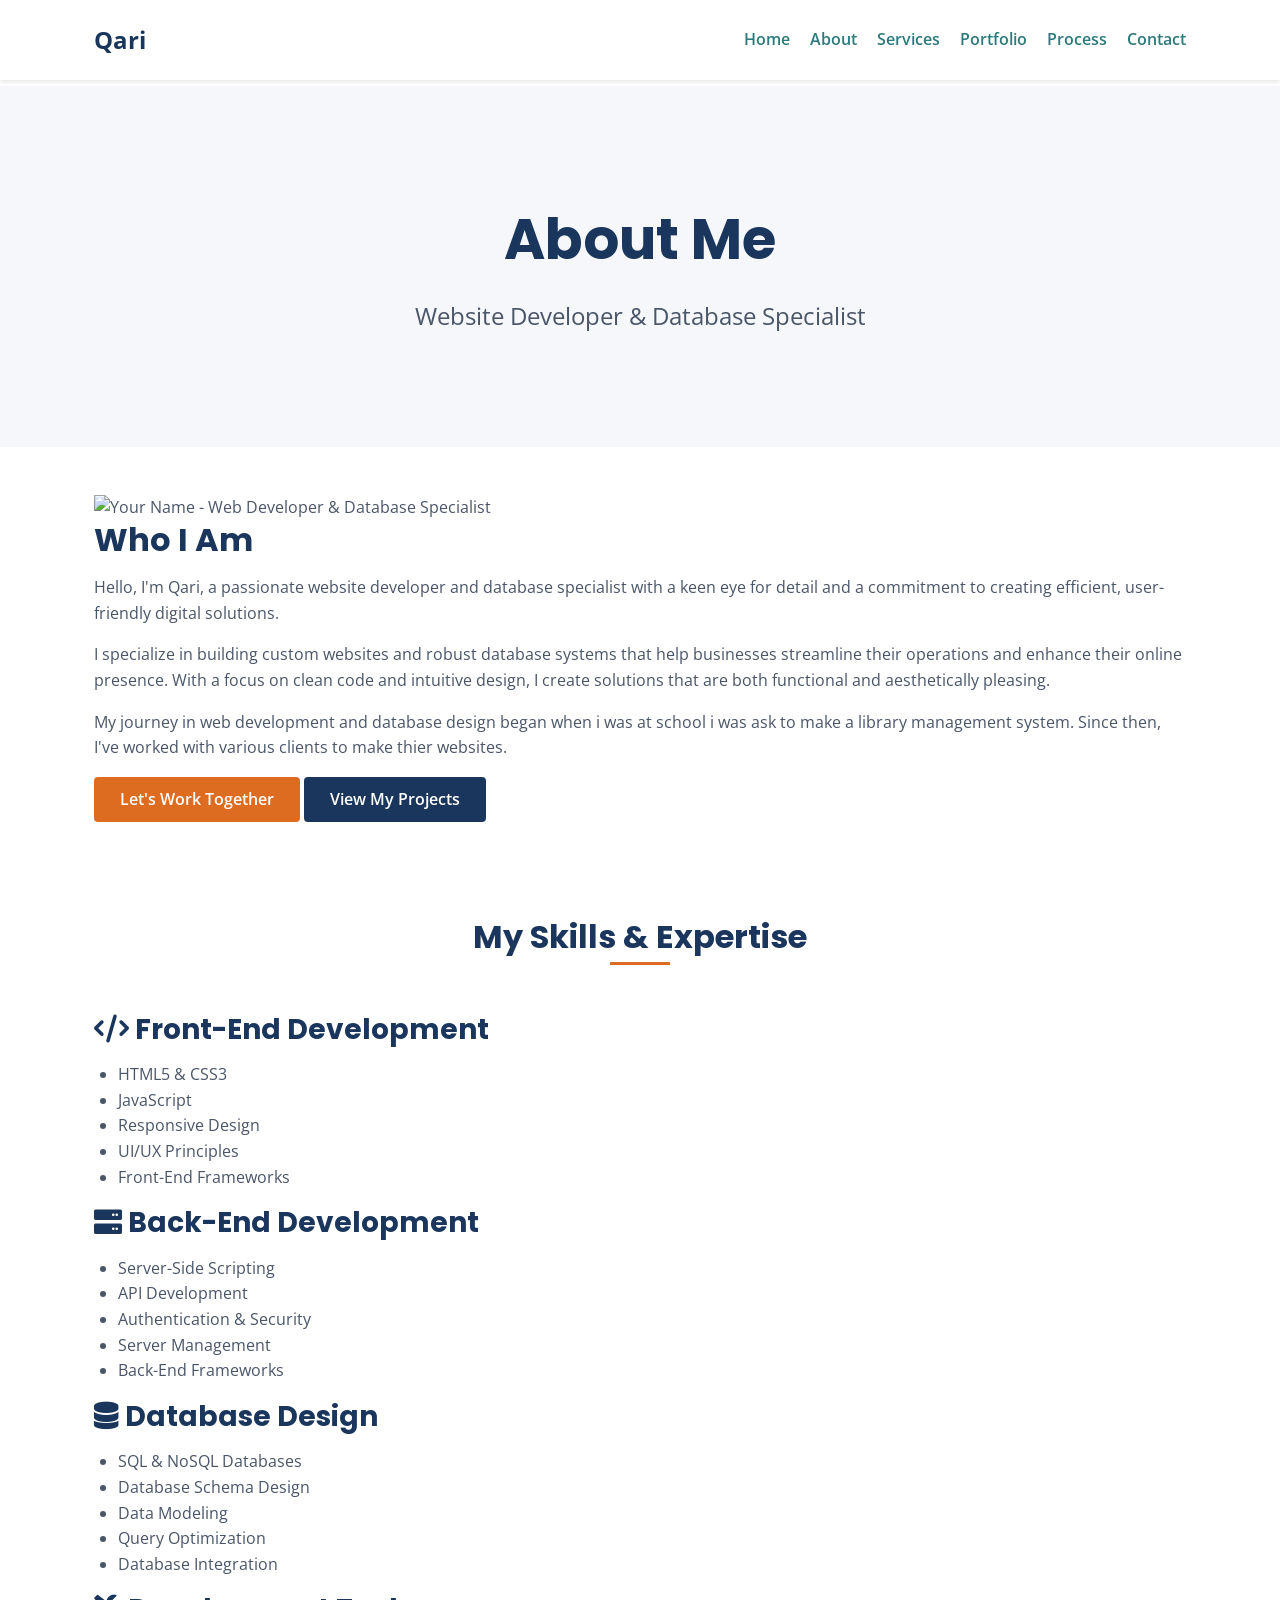
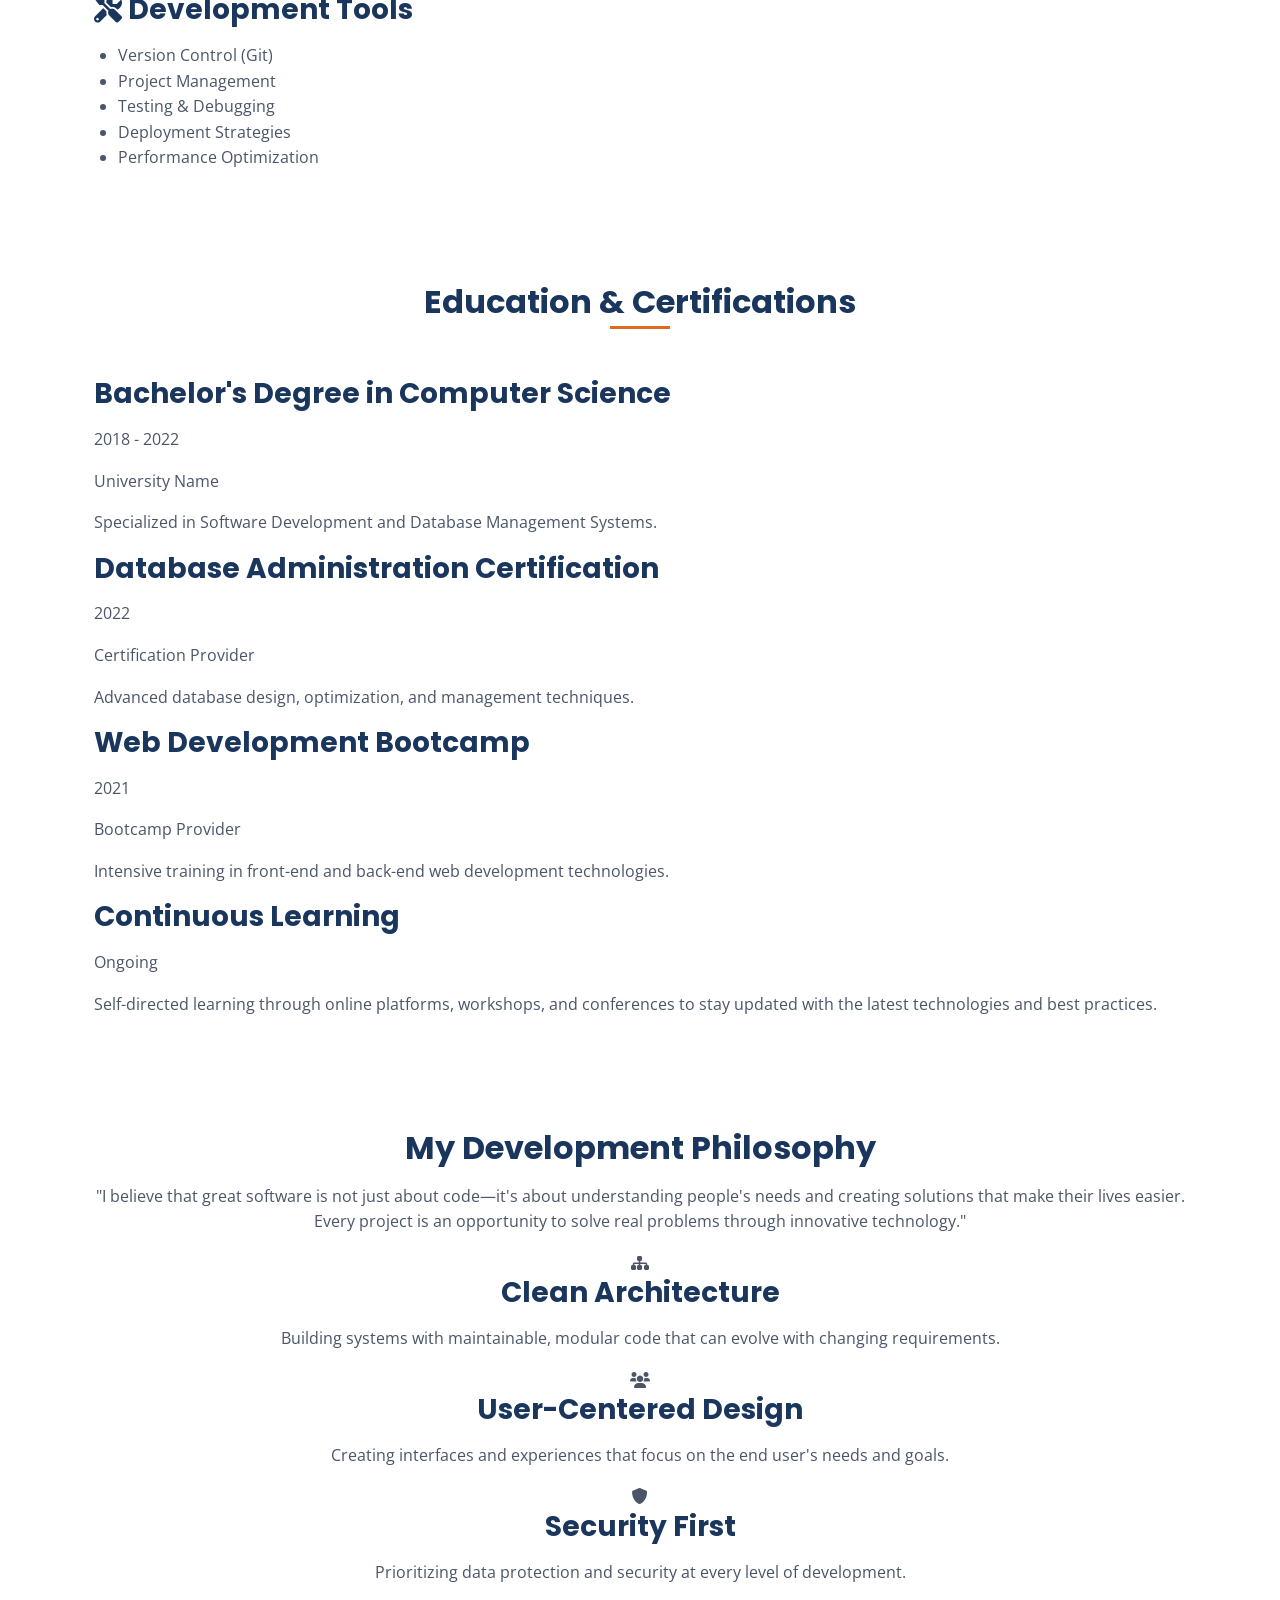
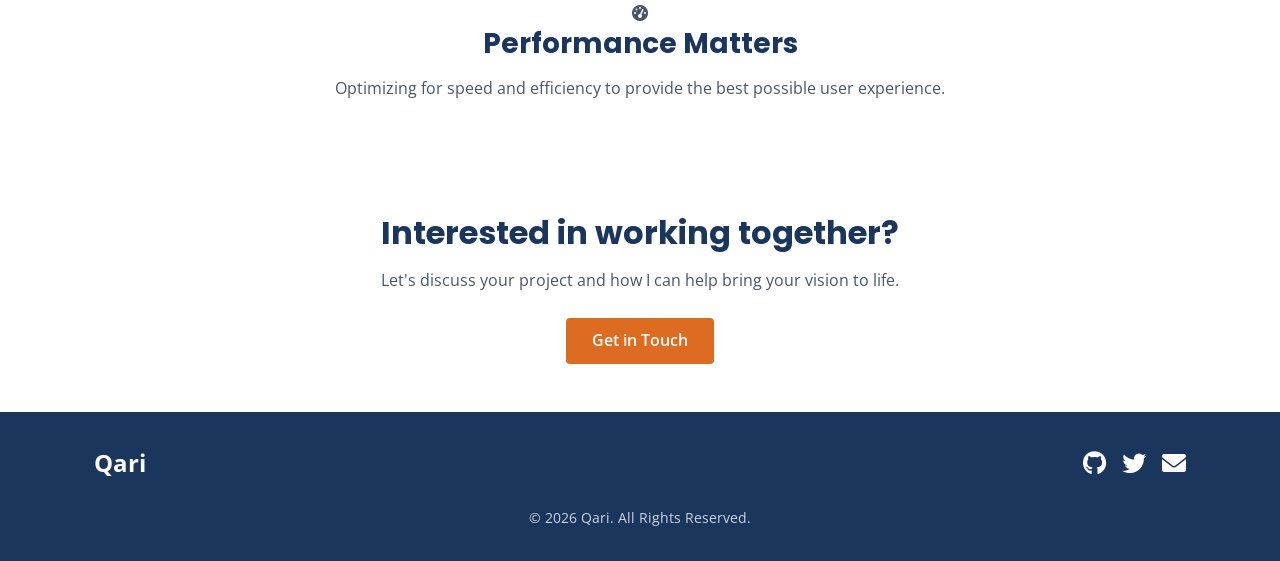
==== about.html @ e00370fa "Add portfolio website" ====
<!DOCTYPE html>
<html lang="en">
<head>
    <meta charset="UTF-8">
    <meta name="viewport" content="width=device-width, initial-scale=1.0">
    <meta name="description" content="Learn more about my experience in website development and database solutions.">
    <title>About Me - Website & Database Developer</title>
    <!-- Favicon -->
    <link rel="icon" type="image/png" href="assets/images/ui/favicon.png">
    <!-- Google Fonts -->
    <link rel="preconnect" href="https://fonts.googleapis.com">
    <link rel="preconnect" href="https://fonts.gstatic.com" crossorigin>
    <link href="https://fonts.googleapis.com/css2?family=Open+Sans:wght@400;600&family=Poppins:wght@400;600;700&family=Fira+Code&display=swap" rel="stylesheet">
    <!-- Font Awesome Icons -->
    <link rel="stylesheet" href="https://cdnjs.cloudflare.com/ajax/libs/font-awesome/6.0.0/css/all.min.css">
    <!-- Stylesheets -->
    <link rel="stylesheet" href="assets/css/main.css">
    <link rel="stylesheet" href="assets/css/responsive.css">
</head>
<body>
    <!-- Header -->
    <header class="header">
        <div class="container header-content">
            <div class="logo">
                <a href="index.html">Qari</a>
            </div>
            <nav class="nav-desktop">
                <a href="index.html" class="nav-link">Home</a>
                <a href="about.html" class="nav-link">About</a>
                <a href="services.html" class="nav-link">Services</a>
                <a href="portfolio.html" class="nav-link">Portfolio</a>
                <a href="process.html" class="nav-link">Process</a>
                <a href="contact.html" class="nav-link">Contact</a>
            </nav>
            <div class="hamburger-menu">
                <span></span>
                <span></span>
                <span></span>
            </div>
        </div>
    </header>

    <!-- Mobile Navigation -->
    <div class="mobile-nav">
        <div class="mobile-nav-links">
            <a href="index.html" class="mobile-nav-link">Home</a>
            <a href="about.html" class="mobile-nav-link">About</a>
            <a href="services.html" class="mobile-nav-link">Services</a>
            <a href="portfolio.html" class="mobile-nav-link">Portfolio</a>
            <a href="process.html" class="mobile-nav-link">Process</a>
            <a href="contact.html" class="mobile-nav-link">Contact</a>
        </div>
    </div>

    <!-- Page Header -->
    <section class="hero">
        <div class="container">
            <div class="hero-content">
                <h1 class="hero-title animate-on-scroll">About Me</h1>
                <p class="hero-subtitle animate-on-scroll delay-1">Website Developer & Database Specialist</p>
            </div>
        </div>
    </section>

    <!-- About Section -->
    <section class="section about">
        <div class="container">
            <div class="about-grid">
                <div class="about-image animate-on-scroll">
                    <img src="assets/images/ui/profile.jpg" alt="Your Name - Web Developer & Database Specialist" class="profile-img">
                </div>
                <div class="about-content animate-on-scroll delay-1">
                    <h2>Who I Am</h2>
                    <p>Hello, I'm Qari, a passionate website developer and database specialist with a keen eye for detail and a commitment to creating efficient, user-friendly digital solutions.</p>
                    <p>I specialize in building custom websites and robust database systems that help businesses streamline their operations and enhance their online presence. With a focus on clean code and intuitive design, I create solutions that are both functional and aesthetically pleasing.</p>
                    <p>My journey in web development and database design began when i was at school i was ask to make a library management system. Since then, I've worked with various clients to make thier websites.</p>
                    <div class="about-cta">
                        <a href="contact.html" class="btn btn-accent">Let's Work Together</a>
                        <a href="portfolio.html" class="btn">View My Projects</a>
                    </div>
                </div>
            </div>
        </div>
    </section>

    <!-- Skills Section -->
    <section class="section skills">
        <div class="container">
            <div class="section-title">
                <h2>My Skills & Expertise</h2>
            </div>
            <div class="skills-grid">
                <div class="skill-category animate-on-scroll">
                    <h3><i class="fas fa-code"></i> Front-End Development</h3>
                    <ul class="skill-list">
                        <li><span class="skill-name">HTML5 & CSS3</span></li>
                        <li><span class="skill-name">JavaScript</span></li>
                        <li><span class="skill-name">Responsive Design</span></li>
                        <li><span class="skill-name">UI/UX Principles</span></li>
                        <li><span class="skill-name">Front-End Frameworks</span></li>
                    </ul>
                </div>
                <div class="skill-category animate-on-scroll delay-1">
                    <h3><i class="fas fa-server"></i> Back-End Development</h3>
                    <ul class="skill-list">
                        <li><span class="skill-name">Server-Side Scripting</span></li>
                        <li><span class="skill-name">API Development</span></li>
                        <li><span class="skill-name">Authentication & Security</span></li>
                        <li><span class="skill-name">Server Management</span></li>
                        <li><span class="skill-name">Back-End Frameworks</span></li>
                    </ul>
                </div>
                <div class="skill-category animate-on-scroll delay-2">
                    <h3><i class="fas fa-database"></i> Database Design</h3>
                    <ul class="skill-list">
                        <li><span class="skill-name">SQL & NoSQL Databases</span></li>
                        <li><span class="skill-name">Database Schema Design</span></li>
                        <li><span class="skill-name">Data Modeling</span></li>
                        <li><span class="skill-name">Query Optimization</span></li>
                        <li><span class="skill-name">Database Integration</span></li>
                    </ul>
                </div>
                <div class="skill-category animate-on-scroll delay-3">
                    <h3><i class="fas fa-tools"></i> Development Tools</h3>
                    <ul class="skill-list">
                        <li><span class="skill-name">Version Control (Git)</span></li>
                        <li><span class="skill-name">Project Management</span></li>
                        <li><span class="skill-name">Testing & Debugging</span></li>
                        <li><span class="skill-name">Deployment Strategies</span></li>
                        <li><span class="skill-name">Performance Optimization</span></li>
                    </ul>
                </div>
            </div>
        </div>
    </section>

    <!-- Education & Certifications -->
    <section class="section education">
        <div class="container">
            <div class="section-title">
                <h2>Education & Certifications</h2>
            </div>
            <div class="timeline">
                <div class="timeline-item animate-on-scroll">
                    <div class="timeline-marker"></div>
                    <div class="timeline-content">
                        <h3>Bachelor's Degree in Computer Science</h3>
                        <p class="timeline-date">2018 - 2022</p>
                        <p>University Name</p>
                        <p>Specialized in Software Development and Database Management Systems.</p>
                    </div>
                </div>
                <div class="timeline-item animate-on-scroll delay-1">
                    <div class="timeline-marker"></div>
                    <div class="timeline-content">
                        <h3>Database Administration Certification</h3>
                        <p class="timeline-date">2022</p>
                        <p>Certification Provider</p>
                        <p>Advanced database design, optimization, and management techniques.</p>
                    </div>
                </div>
                <div class="timeline-item animate-on-scroll delay-2">
                    <div class="timeline-marker"></div>
                    <div class="timeline-content">
                        <h3>Web Development Bootcamp</h3>
                        <p class="timeline-date">2021</p>
                        <p>Bootcamp Provider</p>
                        <p>Intensive training in front-end and back-end web development technologies.</p>
                    </div>
                </div>
                <div class="timeline-item animate-on-scroll delay-3">
                    <div class="timeline-marker"></div>
                    <div class="timeline-content">
                        <h3>Continuous Learning</h3>
                        <p class="timeline-date">Ongoing</p>
                        <p>Self-directed learning through online platforms, workshops, and conferences to stay updated with the latest technologies and best practices.</p>
                    </div>
                </div>
            </div>
        </div>
    </section>

    <!-- Personal Philosophy -->
    <section class="section philosophy">
        <div class="container">
            <div class="philosophy-content text-center animate-on-scroll">
                <h2>My Development Philosophy</h2>
                <blockquote class="philosophy-quote">
                    <p>"I believe that great software is not just about code—it's about understanding people's needs and creating solutions that make their lives easier. Every project is an opportunity to solve real problems through innovative technology."</p>
                </blockquote>
                <div class="philosophy-principles">
                    <div class="principle animate-on-scroll">
                        <i class="fas fa-sitemap"></i>
                        <h3>Clean Architecture</h3>
                        <p>Building systems with maintainable, modular code that can evolve with changing requirements.</p>
                    </div>
                    <div class="principle animate-on-scroll delay-1">
                        <i class="fas fa-users"></i>
                        <h3>User-Centered Design</h3>
                        <p>Creating interfaces and experiences that focus on the end user's needs and goals.</p>
                    </div>
                    <div class="principle animate-on-scroll delay-2">
                        <i class="fas fa-shield-alt"></i>
                        <h3>Security First</h3>
                        <p>Prioritizing data protection and security at every level of development.</p>
                    </div>
                    <div class="principle animate-on-scroll delay-3">
                        <i class="fas fa-tachometer-alt"></i>
                        <h3>Performance Matters</h3>
                        <p>Optimizing for speed and efficiency to provide the best possible user experience.</p>
                    </div>
                </div>
            </div>
        </div>
    </section>

    <!-- Call to Action -->
    <section id="cta" class="section cta">
        <div class="container">
            <div class="cta-content text-center animate-on-scroll">
                <h2>Interested in working together?</h2>
                <p class="mb-4">Let's discuss your project and how I can help bring your vision to life.</p>
                <a href="contact.html" class="btn btn-accent">Get in Touch</a>
            </div>
        </div>
    </section>

    <!-- Footer -->
    <footer class="footer">
        <div class="container">
            <div class="footer-content">
                <div class="footer-logo">Qari</div>
                <div class="social-links">
                    <a href="#" class="social-link" aria-label="GitHub"><i class="fab fa-github"></i></a>
                    <a href="#" class="social-link" aria-label="Twitter"><i class="fab fa-twitter"></i></a>
                    <a href="#" class="social-link" aria-label="Email"><i class="fas fa-envelope"></i></a>
                </div>
            </div>
            <div class="copyright">
                &copy; <span id="current-year">2025</span> Qari. All Rights Reserved.
            </div>
        </div>
    </footer>

    <!-- JavaScript -->
    <script src="assets/js/main.js"></script>
    <script>
        // Set current year in footer
        document.getElementById('current-year').textContent = new Date().getFullYear();
    </script>
</body>
</html>
---- assets/css/main.css ----
/* 
   Portfolio Website - Main Stylesheet 
   Author: Your Name
   Date: 2025
*/

/* CSS Variables for consistent theming */
:root {
  /* Color Scheme */
  --primary-color: #1A365D;     /* Deep Blue */
  --secondary-color: #2C7A7B;   /* Teal */
  --accent-color: #DD6B20;      /* Amber */
  --light-gray: #F5F7FA;
  --medium-gray: #CBD5E0;
  --dark-gray: #4A5568;
  --white: #FFFFFF;
  --black: #000000;
  
  /* Typography */
  --heading-font: 'Poppins', sans-serif;
  --body-font: 'Open Sans', sans-serif;
  --code-font: 'Fira Code', monospace;
  
  /* Spacing */
  --spacing-xs: 0.25rem;
  --spacing-sm: 0.5rem;
  --spacing-md: 1rem;
  --spacing-lg: 1.5rem;
  --spacing-xl: 2rem;
  --spacing-xxl: 3rem;
  
  /* Other */
  --border-radius: 4px;
  --transition-speed: 0.3s;
}

/* Reset and Base Styles */
* {
  margin: 0;
  padding: 0;
  box-sizing: border-box;
}

html {
  scroll-behavior: smooth;
}

body {
  font-family: var(--body-font);
  line-height: 1.6;
  color: var(--dark-gray);
  background-color: var(--white);
}

h1, h2, h3, h4, h5, h6 {
  font-family: var(--heading-font);
  font-weight: 700;
  line-height: 1.2;
  color: var(--primary-color);
  margin-bottom: var(--spacing-md);
}

h1 {
  font-size: 2.5rem;
}

h2 {
  font-size: 2rem;
}

h3 {
  font-size: 1.75rem;
}

h4 {
  font-size: 1.5rem;
}

h5 {
  font-size: 1.25rem;
}

h6 {
  font-size: 1rem;
}

p {
  margin-bottom: var(--spacing-md);
}

a {
  color: var(--secondary-color);
  text-decoration: none;
  transition: color var(--transition-speed) ease;
}

a:hover {
  color: var(--accent-color);
}

img {
  max-width: 100%;
  height: auto;
}

ul, ol {
  margin-left: var(--spacing-lg);
  margin-bottom: var(--spacing-md);
}

/* Container */
.container {
  width: 100%;
  max-width: 1200px;
  margin: 0 auto;
  padding: 0 var(--spacing-lg);
}

/* Header */
.header {
  background-color: var(--white);
  box-shadow: 0 2px 4px rgba(0, 0, 0, 0.1);
  position: fixed;
  top: 0;
  left: 0;
  width: 100%;
  z-index: 1000;
}

.header-content {
  display: flex;
  justify-content: space-between;
  align-items: center;
  height: 80px;
}

.logo {
  font-size: 1.5rem;
  font-weight: 700;
  color: var(--primary-color);
}

.logo a {
  color: var(--primary-color);
  text-decoration: none;
}

/* Navigation */
.nav-link {
  margin-left: var(--spacing-md);
  font-weight: 600;
  font-size: 1rem;
}

.hamburger-menu {
  display: none;
}

/* Hero Section */
.hero {
  padding: 120px 0 80px;
  background-color: var(--light-gray);
  text-align: center;
}

.hero-content {
  max-width: 800px;
  margin: 0 auto;
}

.hero-title {
  font-size: 3rem;
  margin-bottom: var(--spacing-lg);
  color: var(--primary-color);
}

.hero-subtitle {
  font-size: 1.5rem;
  margin-bottom: var(--spacing-xl);
  color: var(--dark-gray);
}

/* Buttons */
.btn {
  display: inline-block;
  padding: var(--spacing-sm) var(--spacing-lg);
  background-color: var(--primary-color);
  color: var(--white);
  font-weight: 600;
  border-radius: var(--border-radius);
  border: 2px solid var(--primary-color);
  transition: all var(--transition-speed) ease;
  cursor: pointer;
}

.btn:hover {
  background-color: transparent;
  color: var(--primary-color);
}

.btn-secondary {
  background-color: var(--secondary-color);
  border: 2px solid var(--secondary-color);
  color: var(--white);
}

.btn-secondary:hover {
  background-color: transparent;
  color: var(--secondary-color);
}

.btn-accent {
  background-color: var(--accent-color);
  border: 2px solid var(--accent-color);
  color: var(--white);
}

.btn-accent:hover {
  background-color: transparent;
  color: var(--accent-color);
}

/* Sections */
.section {
  padding: var(--spacing-xxl) 0;
}

.section-title {
  text-align: center;
  margin-bottom: var(--spacing-xl);
}

.section-title h2 {
  display: inline-block;
  position: relative;
  padding-bottom: var(--spacing-sm);
}

.section-title h2::after {
  content: '';
  position: absolute;
  height: 3px;
  width: 60px;
  background-color: var(--accent-color);
  bottom: 0;
  left: 50%;
  transform: translateX(-50%);
}

/* Services */
.services {
  background-color: var(--white);
}

.services-grid {
  display: grid;
  grid-template-columns: repeat(auto-fit, minmax(300px, 1fr));
  gap: var(--spacing-lg);
}

.service-card {
  background-color: var(--light-gray);
  border-radius: var(--border-radius);
  padding: var(--spacing-xl);
  transition: transform var(--transition-speed) ease;
}

.service-card:hover {
  transform: translateY(-5px);
  box-shadow: 0 10px 20px rgba(0, 0, 0, 0.1);
}

.service-icon {
  font-size: 2.5rem;
  color: var(--secondary-color);
  margin-bottom: var(--spacing-md);
}

.service-title {
  margin-bottom: var(--spacing-sm);
}

/* Portfolio */
.portfolio {
  background-color: var(--light-gray);
}

.portfolio-grid {
  display: grid;
  grid-template-columns: repeat(auto-fit, minmax(300px, 1fr));
  gap: var(--spacing-lg);
}

.portfolio-item {
  background-color: var(--white);
  border-radius: var(--border-radius);
  overflow: hidden;
  box-shadow: 0 5px 15px rgba(0, 0, 0, 0.1);
}

.portfolio-img {
  height: 200px;
  width: 100%;
  object-fit: cover;
}

.portfolio-content {
  padding: var(--spacing-lg);
}

.portfolio-title {
  margin-bottom: var(--spacing-sm);
}

.portfolio-tags {
  display: flex;
  flex-wrap: wrap;
  margin-bottom: var(--spacing-sm);
}

.portfolio-tag {
  background-color: var(--medium-gray);
  color: var(--dark-gray);
  font-size: 0.8rem;
  padding: 2px 8px;
  border-radius: 20px;
  margin-right: 5px;
  margin-bottom: 5px;
}

/* Process */
.process {
  background-color: var(--white);
}

.process-steps {
  display: flex;
  flex-wrap: wrap;
  justify-content: center;
}

.process-step {
  display: flex;
  flex-direction: column;
  align-items: center;
  text-align: center;
  width: 200px;
  margin: 0 var(--spacing-md) var(--spacing-xl);
}

.step-number {
  background-color: var(--secondary-color);
  color: var(--white);
  width: 60px;
  height: 60px;
  border-radius: 50%;
  display: flex;
  justify-content: center;
  align-items: center;
  font-size: 1.5rem;
  font-weight: 700;
  margin-bottom: var(--spacing-md);
}

.step-title {
  margin-bottom: var(--spacing-sm);
}

/* Contact */
.contact {
  background-color: var(--light-gray);
}

.contact-grid {
  display: grid;
  grid-template-columns: 1fr 1fr;
  gap: var(--spacing-xl);
}

.contact-info {
  display: flex;
  flex-direction: column;
}

.contact-item {
  margin-bottom: var(--spacing-lg);
  display: flex;
  align-items: flex-start;
}

.contact-icon {
  font-size: 1.5rem;
  color: var(--secondary-color);
  margin-right: var(--spacing-md);
}

.form-group {
  margin-bottom: var(--spacing-md);
}

.form-control {
  width: 100%;
  padding: var(--spacing-sm);
  border: 1px solid var(--medium-gray);
  border-radius: var(--border-radius);
  font-family: var(--body-font);
  font-size: 1rem;
}

textarea.form-control {
  min-height: 150px;
  resize: vertical;
}

/* Footer */
.footer {
  background-color: var(--primary-color);
  color: var(--white);
  padding: var(--spacing-xl) 0;
}

.footer-content {
  display: flex;
  justify-content: space-between;
  align-items: center;
}

.footer-logo {
  font-size: 1.5rem;
  font-weight: 700;
  color: var(--white);
}

.social-links {
  display: flex;
}

.social-link {
  color: var(--white);
  font-size: 1.5rem;
  margin-left: var(--spacing-md);
  transition: color var(--transition-speed) ease;
}

.social-link:hover {
  color: var(--accent-color);
}

.copyright {
  text-align: center;
  margin-top: var(--spacing-lg);
  font-size: 0.9rem;
  color: var(--medium-gray);
}

/* Utilities */
.text-center {
  text-align: center;
}

.mt-1 { margin-top: var(--spacing-xs); }
.mt-2 { margin-top: var(--spacing-sm); }
.mt-3 { margin-top: var(--spacing-md); }
.mt-4 { margin-top: var(--spacing-lg); }
.mt-5 { margin-top: var(--spacing-xl); }

.mb-1 { margin-bottom: var(--spacing-xs); }
.mb-2 { margin-bottom: var(--spacing-sm); }
.mb-3 { margin-bottom: var(--spacing-md); }
.mb-4 { margin-bottom: var(--spacing-lg); }
.mb-5 { margin-bottom: var(--spacing-xl); }

/* Schema Visualization */
.schema-container {
  background-color: var(--white);
  border-radius: var(--border-radius);
  padding: var(--spacing-lg);
  box-shadow: 0 5px 15px rgba(0, 0, 0, 0.1);
  overflow: auto;
}

.schema-table {
  border: 2px solid var(--secondary-color);
  border-radius: var(--border-radius);
  padding: var(--spacing-md);
  margin: var(--spacing-md);
  background-color: var(--light-gray);
  max-width: 300px;
  display: inline-block;
}

.schema-table-title {
  background-color: var(--secondary-color);
  color: var(--white);
  padding: var(--spacing-sm);
  margin: calc(-1 * var(--spacing-md));
  margin-bottom: var(--spacing-md);
  font-weight: 600;
}

.schema-field {
  margin-bottom: var(--spacing-xs);
  font-family: var(--code-font);
  font-size: 0.9rem;
}

.schema-pk {
  color: var(--accent-color);
  font-weight: bold;
}

.schema-fk {
  color: var(--primary-color);
  font-style: italic;
}

.schema-relationship {
  font-family: var(--code-font);
  margin: var(--spacing-sm) 0;
  text-align: center;
}

/* Media Queries */
@media (max-width: 992px) {
  .contact-grid {
    grid-template-columns: 1fr;
  }
  
  .nav-desktop {
    display: none;
  }
  
  .hamburger-menu {
    display: block;
  }
}

@media (max-width: 768px) {
  .hero-title {
    font-size: 2.5rem;
  }
  
  .hero-subtitle {
    font-size: 1.25rem;
  }
  
  .process-steps {
    flex-direction: column;
    align-items: center;
  }
  
  .process-step {
    margin-bottom: var(--spacing-xl);
  }
  
  .footer-content {
    flex-direction: column;
    text-align: center;
  }
  
  .social-links {
    margin-top: var(--spacing-md);
  }
}

@media (max-width: 576px) {
  .container {
    padding: 0 var(--spacing-md);
  }
  
  .hero-title {
    font-size: 2rem;
  }
  
  .section {
    padding: var(--spacing-xl) 0;
  }
  
  .btn {
    display: block;
    width: 100%;
    margin-bottom: var(--spacing-sm);
  }
}
---- assets/css/responsive.css ----
/* 
   Portfolio Website - Responsive Styles 
   Author: Your Name
   Date: 2025
*/

/* 
   This file contains additional responsive styles that complement 
   the responsive media queries in main.css
*/

/* Large Desktops (1200px and up) */
@media (min-width: 1200px) {
  .container {
    max-width: 1140px;
  }
  
  .hero-content {
    max-width: 900px;
  }
  
  .hero-title {
    font-size: 3.5rem;
  }
  
  .service-card {
    padding: 2rem;
  }
}

/* Desktop and Laptop (992px to 1199px) */
@media (min-width: 992px) and (max-width: 1199px) {
  .container {
    max-width: 960px;
  }
  
  .hero-content {
    max-width: 800px;
  }
  
  .process-step {
    width: 180px;
  }
}

/* Tablets and Small Laptops (768px to 991px) */
@media (min-width: 768px) and (max-width: 991px) {
  .container {
    max-width: 720px;
  }
  
  .hero-content {
    max-width: 650px;
  }
  
  .hero-title {
    font-size: 2.5rem;
  }
  
  .hero-subtitle {
    font-size: 1.25rem;
  }
  
  /* Header & Navigation */
  .header-content {
    height: 70px;
  }
  
  .nav-desktop {
    display: none;
  }
  
  .hamburger-menu {
    display: block;
    cursor: pointer;
    width: 30px;
    height: 20px;
    position: relative;
    z-index: 1010;
  }
  
  .hamburger-menu span {
    display: block;
    width: 100%;
    height: 2px;
    background-color: var(--primary-color);
    position: absolute;
    transition: all 0.3s ease;
  }
  
  .hamburger-menu span:nth-child(1) {
    top: 0;
  }
  
  .hamburger-menu span:nth-child(2) {
    top: 9px;
  }
  
  .hamburger-menu span:nth-child(3) {
    top: 18px;
  }
  
  .hamburger-menu.active span:nth-child(1) {
    transform: rotate(45deg);
    top: 9px;
  }
  
  .hamburger-menu.active span:nth-child(2) {
    opacity: 0;
  }
  
  .hamburger-menu.active span:nth-child(3) {
    transform: rotate(-45deg);
    top: 9px;
  }
  
  .mobile-nav {
    position: fixed;
    top: 0;
    right: -100%;
    width: 300px;
    height: 100vh;
    background-color: var(--white);
    box-shadow: -5px 0 15px rgba(0, 0, 0, 0.1);
    z-index: 1000;
    padding-top: 80px;
    transition: right 0.3s ease;
    overflow-y: auto;
  }
  
  .mobile-nav.active {
    right: 0;
  }
  
  .mobile-nav-links {
    display: flex;
    flex-direction: column;
    padding: 0 var(--spacing-lg);
  }
  
  .mobile-nav-link {
    margin: var(--spacing-md) 0;
    padding: var(--spacing-sm) 0;
    font-weight: 600;
    font-size: 1.1rem;
    border-bottom: 1px solid var(--medium-gray);
  }
  
  /* Sections */
  .section {
    padding: var(--spacing-xl) 0;
  }
  
  /* Services Grid */
  .services-grid {
    grid-template-columns: repeat(2, 1fr);
  }
  
  /* Portfolio Grid */
  .portfolio-grid {
    grid-template-columns: repeat(2, 1fr);
  }
  
  /* Process Steps */
  .process-steps {
    flex-wrap: wrap;
    justify-content: center;
  }
  
  .process-step {
    width: 200px;
    margin-bottom: var(--spacing-lg);
  }
  
  /* Contact */
  .contact-grid {
    grid-template-columns: 1fr;
    gap: var(--spacing-lg);
  }
  
  /* Schema Visualization */
  .schema-container {
    overflow-x: auto;
  }
}

/* Mobile Landscape (576px to 767px) */
@media (min-width: 576px) and (max-width: 767px) {
  .container {
    max-width: 540px;
    padding: 0 var(--spacing-md);
  }
  
  .hero {
    padding: 100px 0 60px;
  }
  
  .hero-title {
    font-size: 2.25rem;
    margin-bottom: var(--spacing-md);
  }
  
  .hero-subtitle {
    font-size: 1.1rem;
    margin-bottom: var(--spacing-lg);
  }
  
  /* Mobile Navigation */
  .nav-desktop {
    display: none;
  }
  
  .hamburger-menu {
    display: block;
    cursor: pointer;
    width: 30px;
    height: 20px;
    position: relative;
    z-index: 1010;
  }
  
  .hamburger-menu span {
    display: block;
    width: 100%;
    height: 2px;
    background-color: var(--primary-color);
    position: absolute;
    transition: all 0.3s ease;
  }
  
  .hamburger-menu span:nth-child(1) {
    top: 0;
  }
  
  .hamburger-menu span:nth-child(2) {
    top: 9px;
  }
  
  .hamburger-menu span:nth-child(3) {
    top: 18px;
  }
  
  .hamburger-menu.active span:nth-child(1) {
    transform: rotate(45deg);
    top: 9px;
  }
  
  .hamburger-menu.active span:nth-child(2) {
    opacity: 0;
  }
  
  .hamburger-menu.active span:nth-child(3) {
    transform: rotate(-45deg);
    top: 9px;
  }
  
  .mobile-nav {
    position: fixed;
    top: 0;
    right: -100%;
    width: 270px;
    height: 100vh;
    background-color: var(--white);
    box-shadow: -5px 0 15px rgba(0, 0, 0, 0.1);
    z-index: 1000;
    padding-top: 80px;
    transition: right 0.3s ease;
    overflow-y: auto;
  }
  
  .mobile-nav.active {
    right: 0;
  }
  
  .mobile-nav-links {
    display: flex;
    flex-direction: column;
    padding: 0 var(--spacing-lg);
  }
  
  .mobile-nav-link {
    margin: var(--spacing-md) 0;
    padding: var(--spacing-sm) 0;
    font-weight: 600;
    font-size: 1.1rem;
    border-bottom: 1px solid var(--medium-gray);
  }
  
  /* Sections */
  .section {
    padding: var(--spacing-lg) 0;
  }
  
  .section-title {
    margin-bottom: var(--spacing-lg);
  }
  
  /* Services */
  .services-grid {
    grid-template-columns: 1fr;
    gap: var(--spacing-md);
  }
  
  .service-card {
    padding: var(--spacing-lg);
  }
  
  /* Portfolio */
  .portfolio-grid {
    grid-template-columns: 1fr;
    gap: var(--spacing-md);
  }
  
  .portfolio-filter {
    flex-wrap: wrap;
  }
  
  .filter-button {
    margin-bottom: var(--spacing-xs);
  }
  
  /* Process */
  .process-steps {
    flex-direction: column;
    align-items: center;
  }
  
  .process-step {
    width: 100%;
    max-width: 250px;
    margin-bottom: var(--spacing-lg);
  }
  
  /* Footer */
  .footer-content {
    flex-direction: column;
    text-align: center;
  }
  
  .social-links {
    margin-top: var(--spacing-md);
    justify-content: center;
  }
  
  .social-link {
    margin: 0 var(--spacing-xs);
  }
  
  /* Schema Visualization */
  .schema-table {
    max-width: 100%;
    margin: var(--spacing-md) 0;
  }
}

/* Mobile Portrait (up to 575px) */
@media (max-width: 575px) {
  .container {
    padding: 0 var(--spacing-md);
  }
  
  /* Header */
  .header-content {
    height: 60px;
  }
  
  .logo {
    font-size: 1.25rem;
  }
  
  /* Hero Section */
  .hero {
    padding: 90px 0 50px;
  }
  
  .hero-title {
    font-size: 1.75rem;
    margin-bottom: var(--spacing-md);
  }
  
  .hero-subtitle {
    font-size: 1rem;
    margin-bottom: var(--spacing-lg);
  }
  
  /* Mobile Navigation */
  .nav-desktop {
    display: none;
  }
  
  .hamburger-menu {
    display: block;
    cursor: pointer;
    width: 25px;
    height: 18px;
    position: relative;
    z-index: 1010;
  }
  
  .hamburger-menu span {
    display: block;
    width: 100%;
    height: 2px;
    background-color: var(--primary-color);
    position: absolute;
    transition: all 0.3s ease;
  }
  
  .hamburger-menu span:nth-child(1) {
    top: 0;
  }
  
  .hamburger-menu span:nth-child(2) {
    top: 8px;
  }
  
  .hamburger-menu span:nth-child(3) {
    top: 16px;
  }
  
  .hamburger-menu.active span:nth-child(1) {
    transform: rotate(45deg);
    top: 8px;
  }
  
  .hamburger-menu.active span:nth-child(2) {
    opacity: 0;
  }
  
  .hamburger-menu.active span:nth-child(3) {
    transform: rotate(-45deg);
    top: 8px;
  }
  
  .mobile-nav {
    position: fixed;
    top: 0;
    right: -100%;
    width: 250px;
    height: 100vh;
    background-color: var(--white);
    box-shadow: -5px 0 15px rgba(0, 0, 0, 0.1);
    z-index: 1000;
    padding-top: 70px;
    transition: right 0.3s ease;
    overflow-y: auto;
  }
  
  .mobile-nav.active {
    right: 0;
  }
  
  .mobile-nav-links {
    display: flex;
    flex-direction: column;
    padding: 0 var(--spacing-md);
  }
  
  .mobile-nav-link {
    margin: var(--spacing-sm) 0;
    padding: var(--spacing-sm) 0;
    font-weight: 600;
    font-size: 1rem;
    border-bottom: 1px solid var(--medium-gray);
  }
  
  /* Sections */
  .section {
    padding: var(--spacing-lg) 0;
  }
  
  .section-title {
    margin-bottom: var(--spacing-md);
  }
  
  .section-title h2 {
    font-size: 1.5rem;
  }
  
  /* Services */
  .services-grid {
    grid-template-columns: 1fr;
    gap: var(--spacing-md);
  }
  
  .service-card {
    padding: var(--spacing-md);
  }
  
  /* Portfolio */
  .portfolio-grid {
    grid-template-columns: 1fr;
    gap: var(--spacing-md);
  }
  
  .portfolio-filter {
    flex-direction: column;
    align-items: center;
  }
  
  .filter-button {
    margin: var(--spacing-xs) 0;
    width: 80%;
    text-align: center;
  }
  
  /* Process */
  .process-steps {
    flex-direction: column;
    align-items: center;
  }
  
  .process-step {
    width: 100%;
    max-width: 220px;
    margin-bottom: var(--spacing-md);
  }
  
  /* Contact */
  .form-group {
    margin-bottom: var(--spacing-sm);
  }
  
  /* Buttons */
  .btn {
    display: block;
    width: 100%;
    text-align: center;
    margin-bottom: var(--spacing-sm);
  }
  
  /* Footer */
  .footer {
    padding: var(--spacing-lg) 0;
  }
  
  .footer-content {
    flex-direction: column;
    text-align: center;
  }
  
  .social-links {
    margin-top: var(--spacing-md);
    justify-content: center;
  }
  
  .social-link {
    margin: 0 var(--spacing-xs);
    font-size: 1.25rem;
  }
  
  .copyright {
    margin-top: var(--spacing-md);
    font-size: 0.8rem;
  }
  
  /* Schema Visualization */
  .schema-container {
    padding: var(--spacing-sm);
  }
  
  .schema-table {
    max-width: 100%;
    margin: var(--spacing-sm) 0;
    padding: var(--spacing-sm);
  }
  
  .schema-table-title {
    padding: var(--spacing-xs);
    margin: calc(-1 * var(--spacing-sm));
    margin-bottom: var(--spacing-sm);
  }
}

/* Extra Small Devices (iPhone 5/SE, Galaxy Fold, etc.) */
@media (max-width: 320px) {
  .container {
    padding: 0 var(--spacing-sm);
  }
  
  .hero-title {
    font-size: 1.5rem;
  }
  
  .hero-subtitle {
    font-size: 0.9rem;
  }
  
  .section-title h2 {
    font-size: 1.25rem;
  }
  
  .service-title,
  .portfolio-title {
    font-size: 1.1rem;
  }
  
  .mobile-nav {
    width: 220px;
  }
  
  .step-number {
    width: 50px;
    height: 50px;
    font-size: 1.25rem;
  }
}

/* Print Styles */
@media print {
  .header,
  .footer,
  .mobile-nav,
  .hamburger-menu,
  .contact-form,
  .btn {
    display: none !important;
  }
  
  body {
    font-size: 12pt;
    line-height: 1.5;
    color: #000;
    background: #fff;
  }
  
  .container {
    width: 100%;
    max-width: 100%;
    padding: 0;
    margin: 0;
  }
  
  a {
    color: #000;
    text-decoration: underline;
  }
  
  .portfolio-item,
  .service-card {
    break-inside: avoid;
    page-break-inside: avoid;
    border: 1px solid #ddd;
  }
  
  .hero {
    padding: 20px 0;
  }
  
  .section {
    padding: 20px 0;
    page-break-inside: avoid;
  }
  
  .section-title h2::after {
    display: none;
  }
  
  h1, h2, h3, h4, h5, h6 {
    page-break-after: avoid;
    color: #000;
  }
  
  img {
    max-width: 100% !important;
  }
  
  p, h2, h3 {
    orphans: 3;
    widows: 3;
  }
}

/* Dark Mode Support (Optional) */
@media (prefers-color-scheme: dark) {
  :root {
    --primary-color: #63B3ED;    /* Lighter Blue */
    --secondary-color: #4FD1C5;  /* Lighter Teal */
    --accent-color: #F6AD55;     /* Lighter Amber */
    --light-gray: #2D3748;
    --medium-gray: #4A5568;
    --dark-gray: #E2E8F0;
    --white: #1A202C;
    --black: #F7FAFC;
  }
  
  body {
    background-color: var(--white);
    color: var(--dark-gray);
  }
  
  .header,
  .mobile-nav {
    background-color: #171923;
  }
  
  .hamburger-menu span {
    background-color: var(--primary-color);
  }
  
  .service-card,
  .portfolio-item {
    background-color: #2D3748;
  }
  
  .form-control {
    background-color: #2D3748;
    color: #E2E8F0;
    border-color: #4A5568;
  }
  
  .form-control::placeholder {
    color: #A0AEC0;
  }
  
  .schema-table {
    background-color: #2D3748;
    border-color: var(--secondary-color);
  }
}

/* High Contrast Mode Support */
@media (forced-colors: active) {
  .btn,
  .service-card,
  .portfolio-item,
  .schema-table,
  .form-control {
    border: 2px solid;
  }
  
  .section-title h2::after {
    background-color: CanvasText;
  }
}

/* Animations */
.animate-on-scroll {
  opacity: 0;
  transform: translateY(20px);
  transition: opacity 0.6s ease, transform 0.6s ease;
}

.animate-on-scroll.animate {
  opacity: 1;
  transform: translateY(0);
}

/* Delay animations for staggered effect */
.delay-1 { transition-delay: 0.1s; }
.delay-2 { transition-delay: 0.2s; }
.delay-3 { transition-delay: 0.3s; }
.delay-4 { transition-delay: 0.4s; }
.delay-5 { transition-delay: 0.5s; }

/* Device-Specific Fixes */
/* Fix for notched iPhones */
@supports (padding-top: env(safe-area-inset-top)) {
  .header {
    padding-top: env(safe-area-inset-top);
  }
  
  .mobile-nav {
    padding-top: calc(env(safe-area-inset-top) + 60px);
  }
}

/* Fix for Galaxy Fold and similar foldable devices */
@media (max-width: 280px) {
  .container {
    padding: 0 5px;
  }
  
  .hero-title {
    font-size: 1.4rem;
  }
  
  .mobile-nav {
    width: 200px;
  }
}
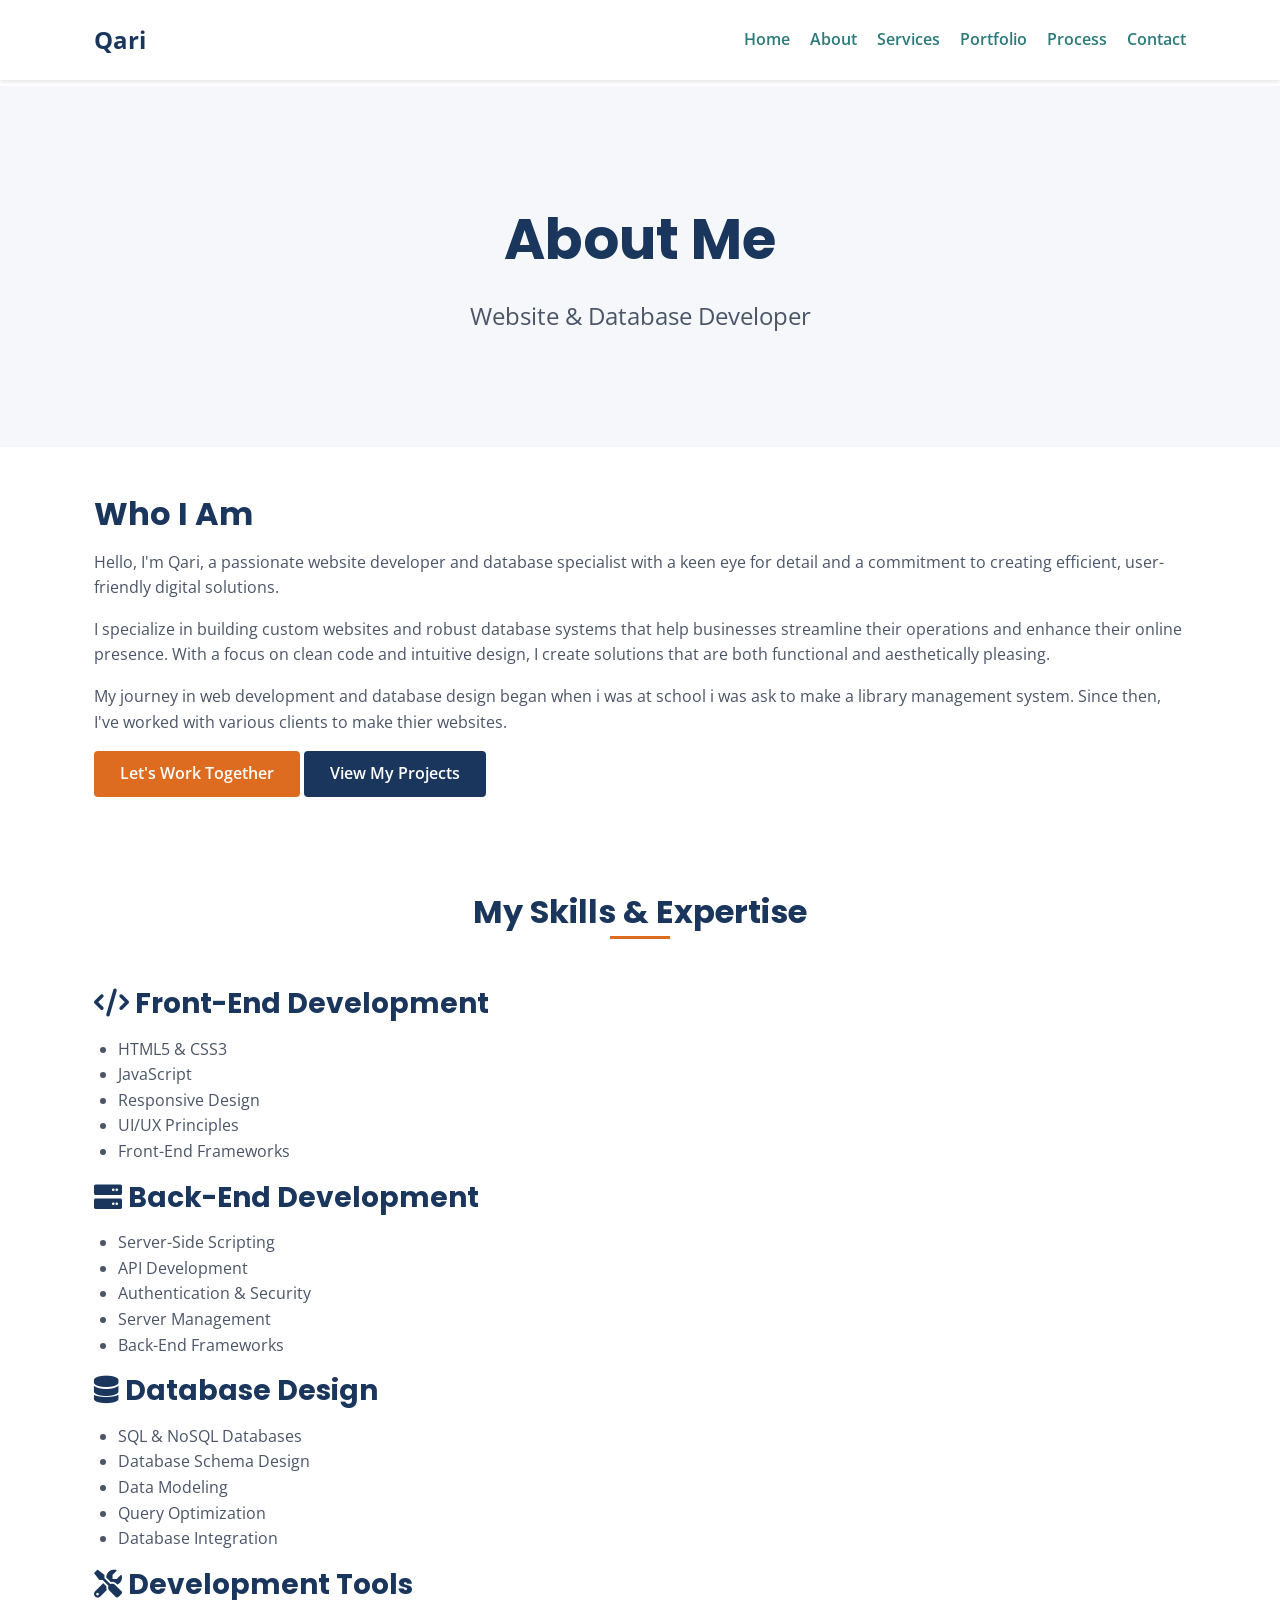
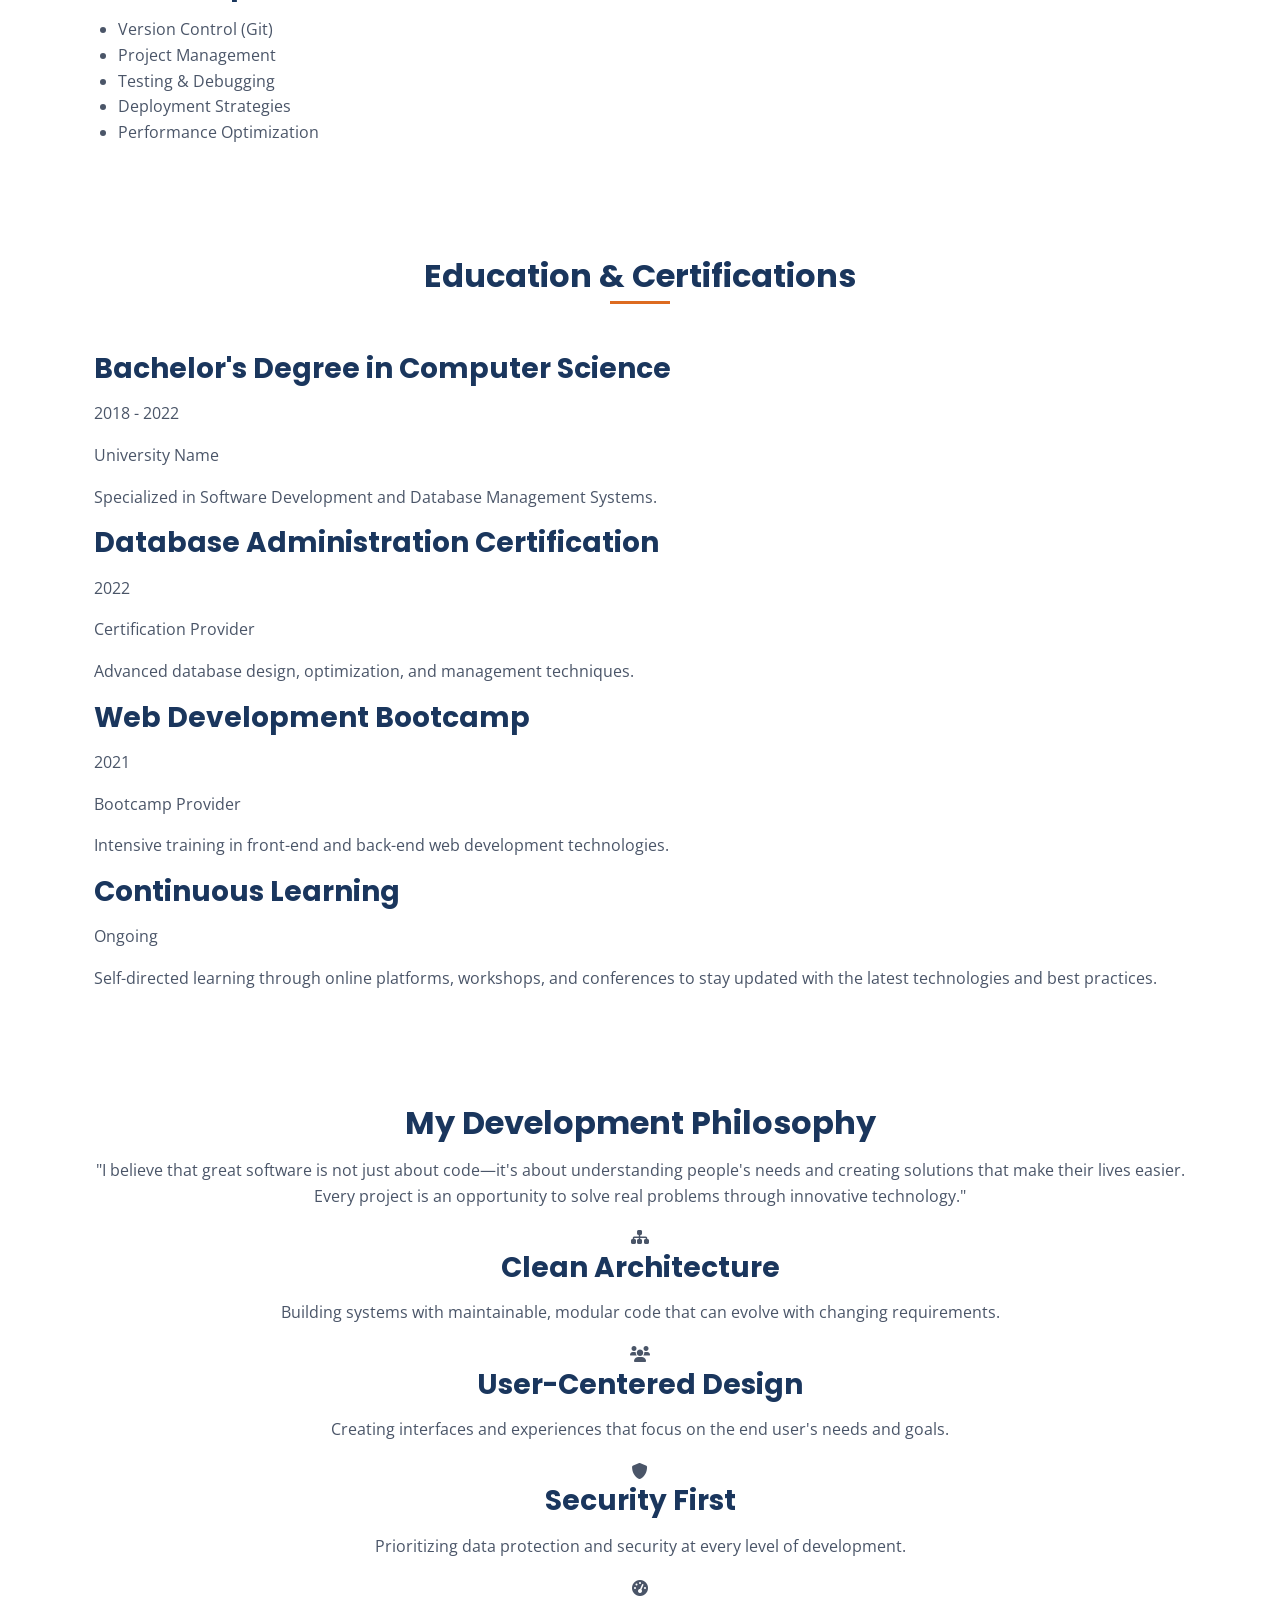
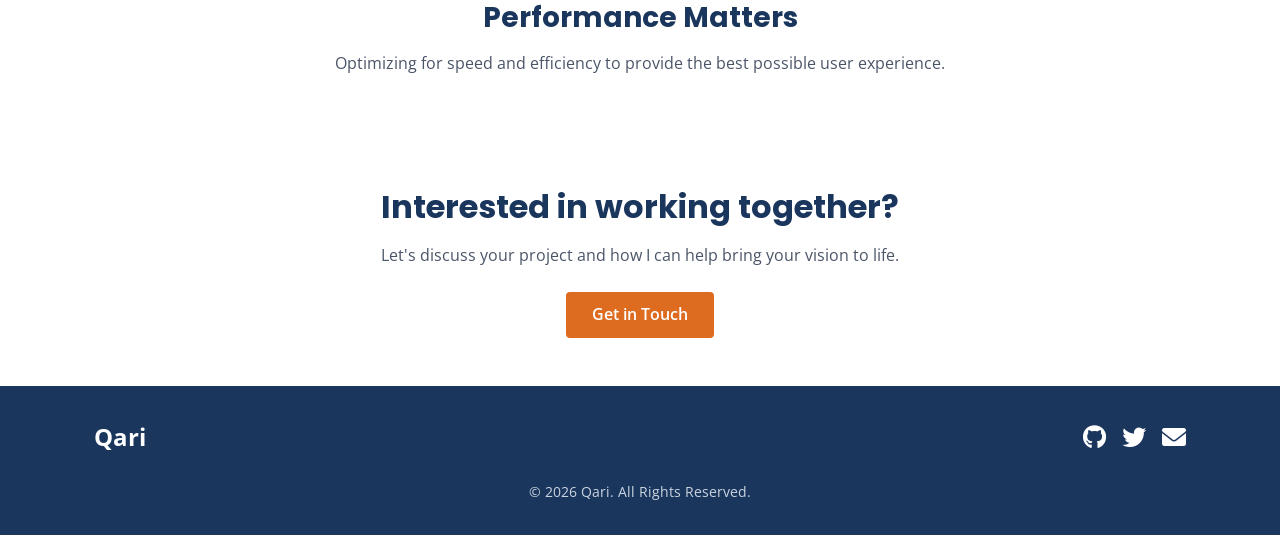
==== commit 1da77c26: "Update about.html" ====
--- a/about.html
+++ b/about.html
@@ -57,7 +57,7 @@
         <div class="container">
             <div class="hero-content">
                 <h1 class="hero-title animate-on-scroll">About Me</h1>
-                <p class="hero-subtitle animate-on-scroll delay-1">Website Developer & Database Specialist</p>
+                <p class="hero-subtitle animate-on-scroll delay-1">Website & Database Developer</p>
             </div>
         </div>
     </section>
@@ -67,7 +67,6 @@
         <div class="container">
             <div class="about-grid">
                 <div class="about-image animate-on-scroll">
-                    <img src="assets/images/ui/profile.jpg" alt="Your Name - Web Developer & Database Specialist" class="profile-img">
                 </div>
                 <div class="about-content animate-on-scroll delay-1">
                     <h2>Who I Am</h2>
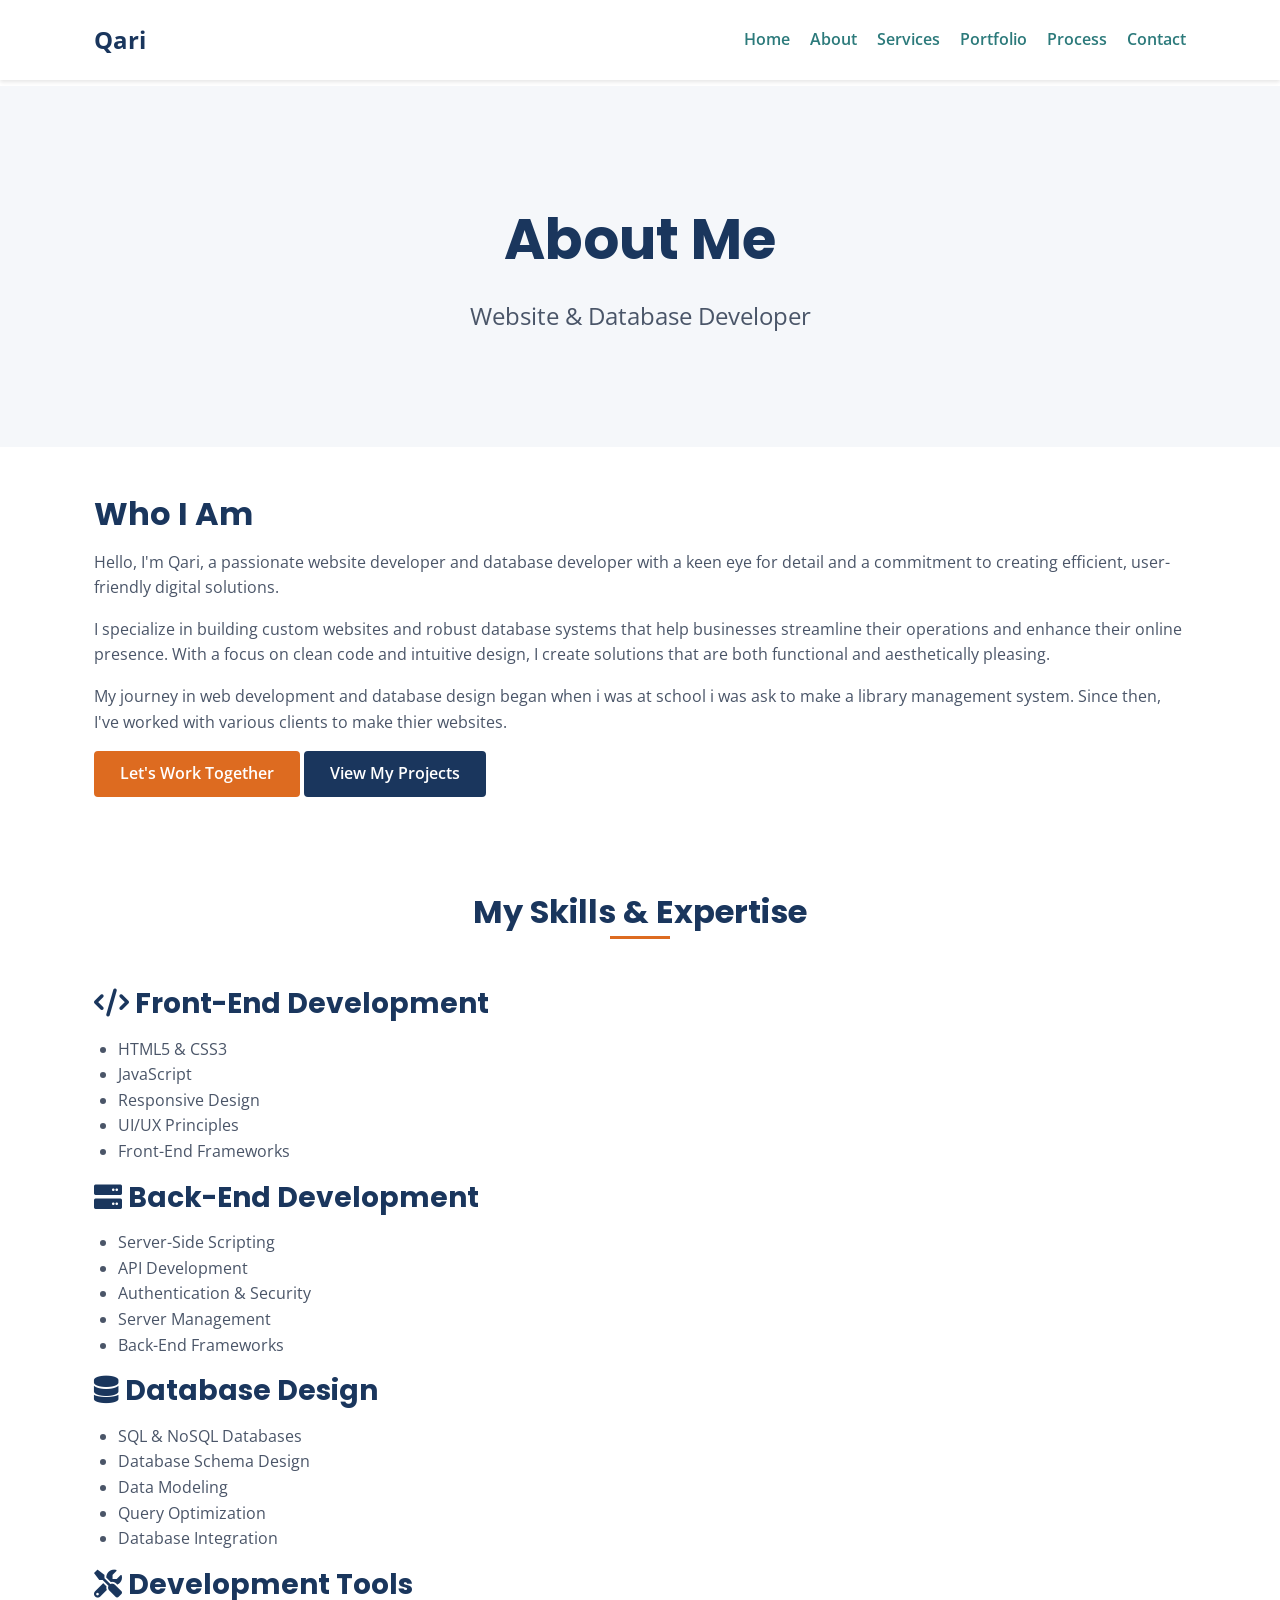
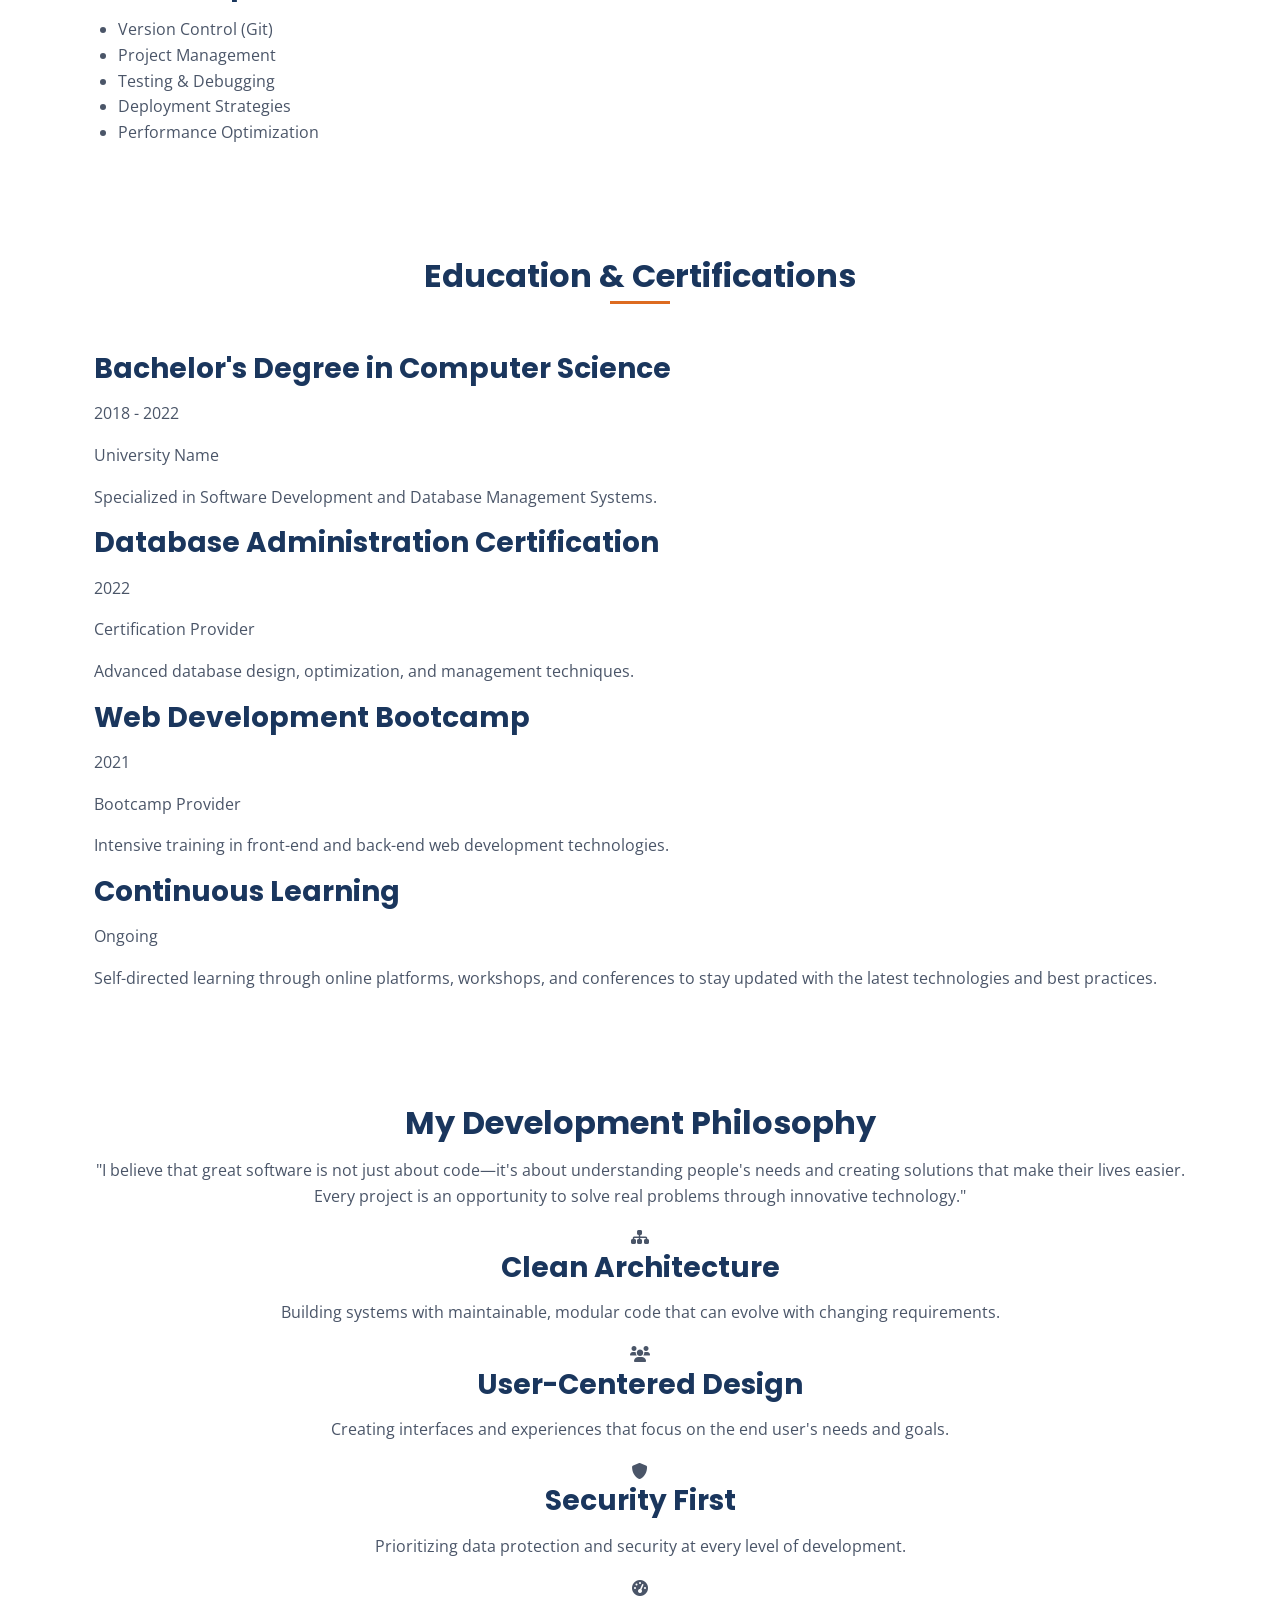
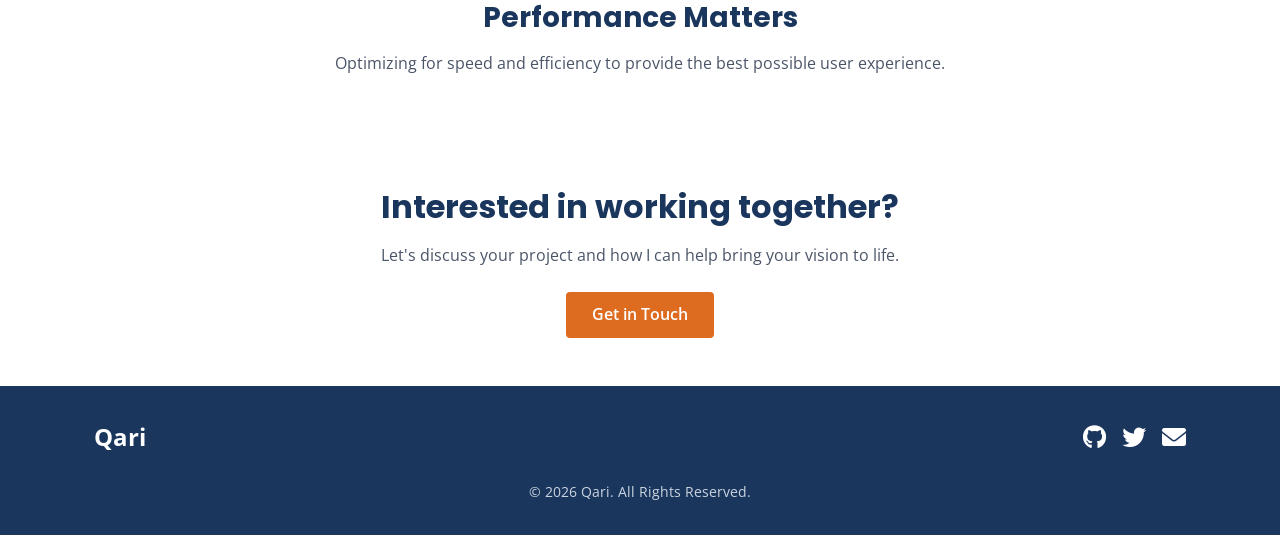
==== commit b4359ed5: "Update about.html" ====
--- a/about.html
+++ b/about.html
@@ -70,7 +70,7 @@
                 </div>
                 <div class="about-content animate-on-scroll delay-1">
                     <h2>Who I Am</h2>
-                    <p>Hello, I'm Qari, a passionate website developer and database specialist with a keen eye for detail and a commitment to creating efficient, user-friendly digital solutions.</p>
+                    <p>Hello, I'm Qari, a passionate website developer and database developer with a keen eye for detail and a commitment to creating efficient, user-friendly digital solutions.</p>
                     <p>I specialize in building custom websites and robust database systems that help businesses streamline their operations and enhance their online presence. With a focus on clean code and intuitive design, I create solutions that are both functional and aesthetically pleasing.</p>
                     <p>My journey in web development and database design began when i was at school i was ask to make a library management system. Since then, I've worked with various clients to make thier websites.</p>
                     <div class="about-cta">
